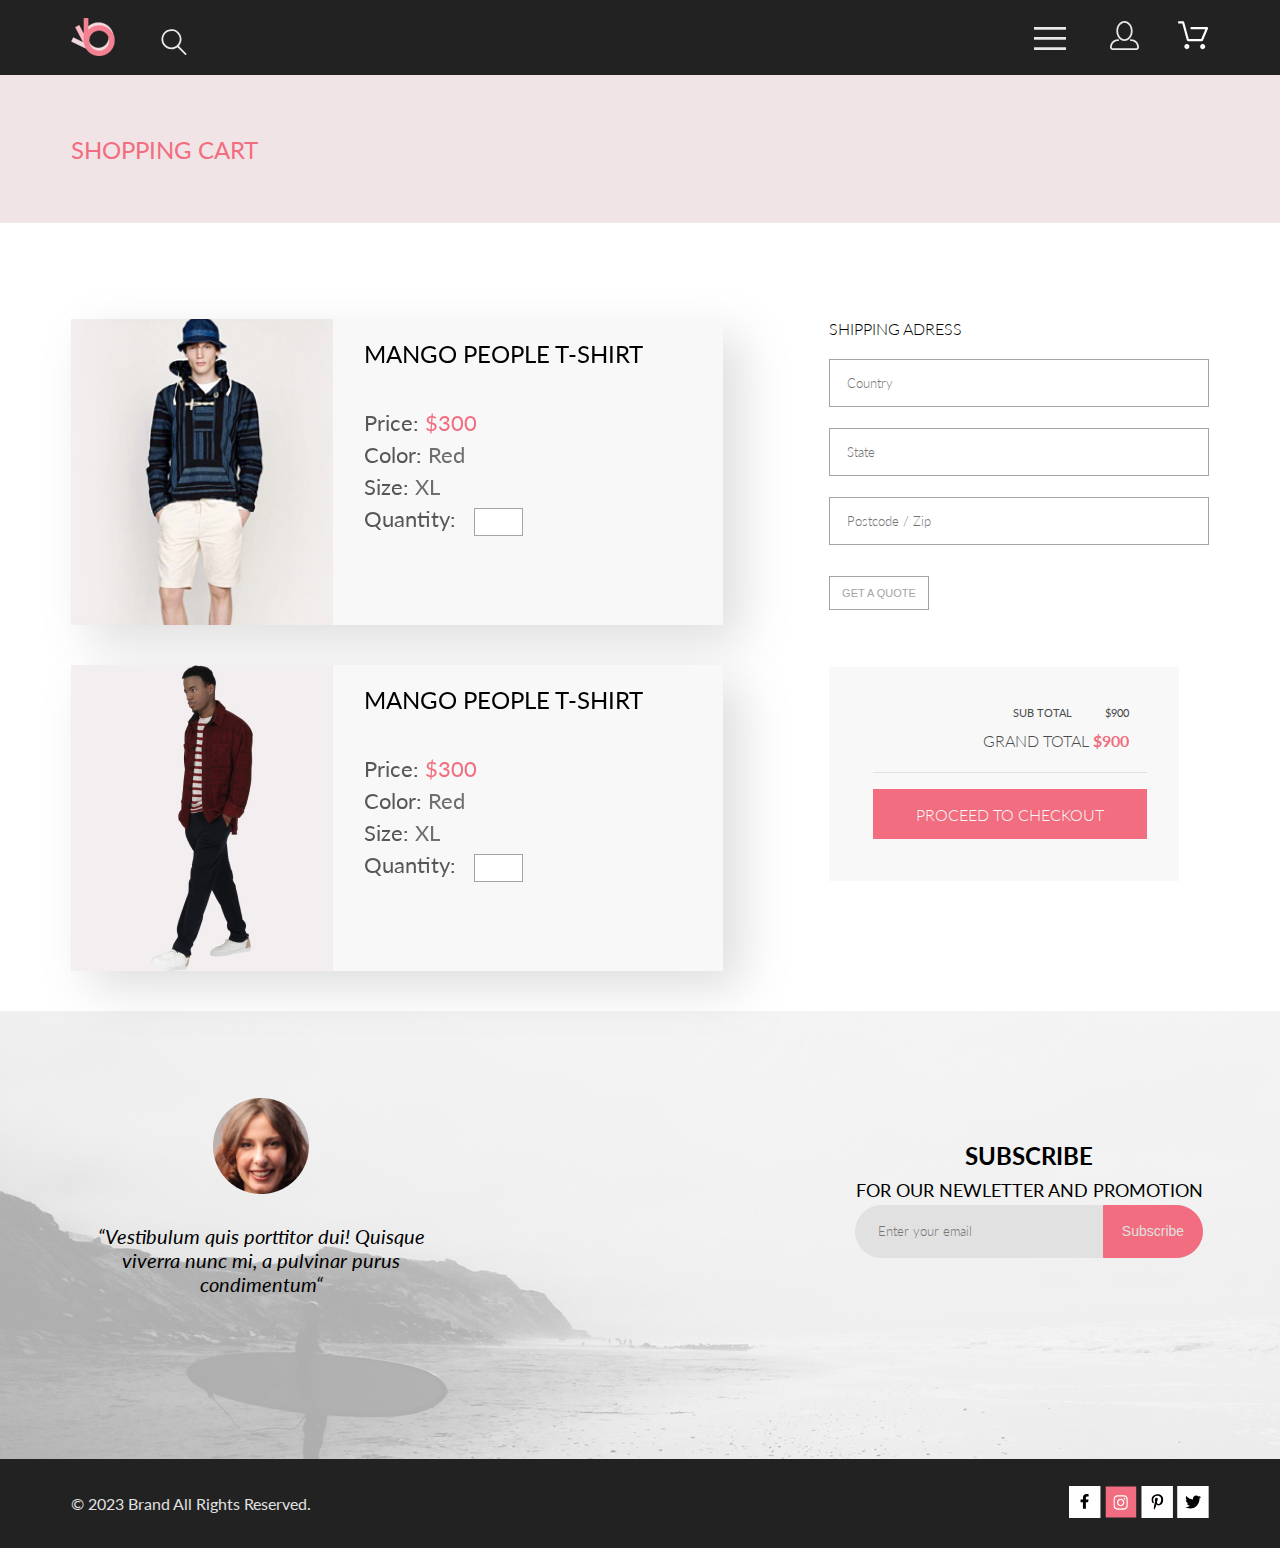
==== cart.html @ 50696110 "did cart" ====
<!DOCTYPE html>
<html lang="en">
<head>
    <meta charset="UTF-8">
    <meta http-equiv="X-UA-Compatible" content="IE=edge">
    <meta name="viewport" content="width=device-width, initial-scale=1.0">
    <link rel="stylesheet" href="./css/style.css">
    <link rel="stylesheet" href="./css/reset.css">
    <link rel="preconnect" href="https://fonts.googleapis.com">
    <link rel="preconnect" href="https://fonts.gstatic.com" crossorigin>
    <link href="https://fonts.googleapis.com/css2?family=Lato:wght@300;400;700;900&display=swap" rel="stylesheet">
    <title>Document</title>
</head>
<body>
    <header class="header">
        <div class="container">
            <div class="header__wrapper">
                <div class="header__controls">
                   <a href="./index.html"><img class="header__logo" src="./img/logo.svg" alt="logo" width="44" height="38"></a>
                    <img src="./img/loupe.svg" alt="loupe" width="27" height="27">
                </div>
                <div class="header__controls">
                    <button class="header__button">
                        <img src="./img/menu.svg" alt="menu" width="32" height="23">
                    </button>
                    <a href="./reg.html"><img class="header__person-link" src="./img/person.svg" alt="person" width="29" height="29"></a>
                    <a href="#"><img src="./img/cart2.svg" alt="cart" width="32" height="29"></a>
                </div>
            </div>
        </div>  
    </header>
   <main>
        <section class="banner">
            <div class="container">
                <h1 class="banner__title">shopping cart</h1>
            </div>
        </section>
        <section class="purchase container">
            <div class="purchase__list-wrapper">
                <ul class="purchase__list">
                    <li class="purchase__item"><img src="./img/purchase2.jpg" alt="man" width="262" height="306">
                        <div class="purchase__text-wrapper">
                            <h2 class="purchase__title">mango  people  t-shirt</h2>
                            <p class="purchase__subtitle">Price: <span class="purchase__price"> $300</span></p>
                            <p class="purchase__subtitle">Color: <span class="purchase__par">Red</span></p>
                            <p class="purchase__subtitle">Size: <span class="purchase__par">XL</span></p>
                            <p class="purchase__subtitle">Quantity: <input type="text" class="purchase__number" id="purchase__amount"></p>
                        </div>
                    </li>
                    <li class="purchase__item"><img src="./img/purchase1.jpg" alt="man" width="262" height="306">
                        <div class="purchase__text-wrapper">
                            <h2 class="purchase__title">mango  people  t-shirt</h2>
                            <p class="purchase__subtitle">Price: <span class="purchase__price"> $300</span></p>
                            <p class="purchase__subtitle">Color: <span class="purchase__par">Red</span></p>
                            <p class="purchase__subtitle">Size: <span class="purchase__par">XL</span></p>
                            <p class="purchase__subtitle">Quantity: <input type="text" class="purchase__number" id="purchase__amount"></p>
                        </div>
                    </li>
                </ul>
            </div>
            <div class="user-info__collumn">
                <form action="" method="post">
                    <fieldset class="user-info__fieldset">
                        <legend class="user-info__legend">SHIPPING ADRESS</legend>
                        <input class="user-info__name" type="text" id="firstName" placeholder="Country">
                        <input class="user-info__name" type="text" id="lastName" placeholder="State">
                        <input class="user-info__name" type="text" id="lastName" placeholder="Postcode / Zip">
                        <button class="purchase__button">get a quote</button>
                    </fieldset>
                </form>
                <div class="purchase__total">
                    <div class="purchase__total-wrapper">
                        <p class="purchase__total-sub">sub total <span class="purchase__total-price">$900</span></p>
                        <p class="purchase__total-grand">grand total <span class="purchase__total-dollar">$900</span></p>
                    </div>
                    <button type="button" class="purchase__total-button">proceed to checkout</button>
                </div>
            </div>
            
        </section>
   </main>
   <footer class="footer">
    <section class="footer__subscription">
        <div class="container">
            <div class="footer__wrapper">
                <div class="footer__quote">
                    <img src="./img/face.png" alt="face" width="96" height="96">
                    <p class="footer__par">“Vestibulum quis porttitor dui! Quisque viverra nunc mi,
                        a pulvinar purus condimentum“
                    </p>
                </div>
                <div class="footer__quote">
                    <h2 class="footer__subscribe">subscribe</h2>
                    <p class="footer__for-our" >for our newletter and promotion</p>
                    <form action="" method="post" class="footer__form">
                        <input class="footer__email" type="text" id="email" placeholder="Enter your email" required>
                        <button class="footer__button" type="submit">
                            Subscribe
                        </button>
                    </form>
                </div>
            </div>
        </div>
    </section>
    <section class="footer__social">
        <div class="container">
            <div class="footer__wrapper">
                <div class="footer__controls">
                    &copy; 2023  Brand  All Rights Reserved.
                </div>
                <div class="footer__controls">
                    <img class="footer__social-item" src="./img/facebook.svg" alt="facebook" width="32" height="32">
                    <img class="footer__social-item" src="./img/inst.svg" alt="inst" width="32" height="32">
                    <img class="footer__social-item" src="./img/pinterest.svg" alt="pinterest" width="32" height="32">
                    <img class="footer__social-item" src="./img/twitter.svg" alt="twitter" width="32" height="32">
                </div>
            </div>
        </div>
    </section>
</footer>
</body>
</html>
---- css/style.css ----
/* http://meyerweb.com/eric/tools/css/reset/ 
   v2.0 | 20110126
   License: none (public domain)
*/
html, body, div, span, applet, object, iframe,
h1, h2, h3, h4, h5, h6, p, blockquote, pre,
a, abbr, acronym, address, big, cite, code,
del, dfn, em, img, ins, kbd, q, s, samp,
small, strike, strong, sub, sup, tt, var,
b, u, i, center,
dl, dt, dd, ol, ul, li,
fieldset, form, label, legend,
table, caption, tbody, tfoot, thead, tr, th, td,
article, aside, canvas, details, embed,
figure, figcaption, footer, header, hgroup,
menu, nav, output, ruby, section, summary,
time, mark, audio, video {
  margin: 0;
  padding: 0;
  border: 0;
  font-size: 100%;
  vertical-align: baseline;
}

/* HTML5 display-role reset for older browsers */
article, aside, details, figcaption, figure,
footer, header, hgroup, menu, nav, section {
  display: block;
}

body {
  line-height: 1;
}

ol, ul {
  list-style: none;
}

blockquote, q {
  quotes: none;
}

blockquote:before, blockquote:after,
q:before, q:after {
  content: "";
  content: none;
}

table {
  border-collapse: collapse;
  border-spacing: 0;
}

body {
  font-family: Lato;
  font-size: 16px;
  font-style: normal;
  font-weight: 400;
  line-height: 19px;
}

.container {
  width: 1138px;
  margin: 0 auto;
}

.visually-hidden {
  position: fixed;
  transform: scale(0);
}

::-webkit-input-placeholder {
  font-family: Lato;
  font-size: 13px;
  font-weight: 300;
  line-height: 16px;
}

.header {
  background-color: #222222;
  position: relative;
}
.header__wrapper {
  display: flex;
  align-items: center;
  justify-content: space-between;
  min-height: 75px;
}
.header__button {
  background-color: transparent;
  border: none;
  cursor: pointer;
}
.header__person-link {
  margin: 0 34px 0 34px;
}
.header__logo {
  margin: 0 41px 0 0;
}
.header__navigation {
  display: none;
  position: absolute;
  top: 100%;
  right: 0;
  background-color: white;
  height: 765px;
  z-index: 1;
}
.header__navigation-title {
  font-family: Lato;
  font-size: 14px;
  font-weight: 700;
  line-height: 17px;
  text-transform: uppercase;
  padding-left: 34px;
  margin-top: 37px;
}
.header__navigation-subtitile {
  font-family: Lato;
  font-size: 14px;
  font-weight: 400;
  line-height: 17px;
  text-transform: uppercase;
  color: #F16D7F;
  padding-left: 34px;
  margin: 24px 0 12px 0;
}
.header__item {
  text-decoration: none;
  font-family: Lato;
  font-size: 14px;
  font-weight: 400;
  line-height: 17px;
  text-transform: uppercase;
  color: var(--grey);
  margin: 11px 50px 11px 27px;
}
.header__item:hover {
  cursor: pointer;
  opacity: 0.5;
}
.header__list {
  margin-top: 0;
  list-style: 0;
}
.header .display-block {
  display: block;
}

.brand {
  display: flex;
  margin: 0 0 63px;
  position: relative;
}
.brand .wrp {
  position: absolute;
  width: 100%;
  height: 765px;
  background-color: rgba(58, 56, 56, 0.8588235294);
  opacity: 0.86;
  top: 100%;
  transform: translate(0, -100%);
  display: none;
}
.brand .display-block {
  display: block;
}
.brand__title-wrapper {
  display: flex;
  align-items: center;
  padding: 0 0 0 91px;
  background-color: #F1E4E6;
  width: 50%;
  position: relative;
}
.brand__title-wrapper:before {
  content: "";
  position: absolute;
  left: 64px;
  top: 340px;
  height: 92px;
  width: 12px;
  background-color: #F16D7F;
}
.brand__title {
  font-size: 24px;
  line-height: 58px;
  font-weight: 900;
  font-style: normal;
  text-transform: uppercase;
  align-items: center;
}
.brand__subtitle {
  display: block;
  font-size: 32px;
  line-height: 38px;
  font-weight: 700;
  font-style: normal;
}
.brand__subtitle-fashion {
  color: #F16D7F;
}

.offers__list {
  display: flex;
  flex-wrap: wrap;
  justify-content: space-between;
}
.offers__item {
  width: 360px;
  min-height: 260px;
  background-color: #211616;
  margin: 0 0 30px;
  display: flex;
  align-items: center;
  justify-content: center;
  flex-direction: column;
}
.offers__item--woman {
  background-image: url(../img/offers-woman.jpg);
}
.offers__item--man {
  background-image: url(../img/offers-man.jpg);
}
.offers__item--kid {
  background-image: url(../img/offers-kid.jpg);
}
.offers__item--accessories {
  background-image: url(../img/offers-acc.jpg);
  width: 100%;
  min-height: 180px;
}
.offers__title {
  font-size: 16px;
  line-height: 19px;
  font-weight: 400;
  font-style: normal;
  text-transform: uppercase;
  color: #E1E1E1;
}
.offers__subtitle {
  font-size: 24px;
  line-height: 29px;
  font-weight: 700;
  font-style: normal;
  text-transform: uppercase;
  color: #F16D7F;
}

.featured__offers-title {
  display: flex;
  align-items: center;
  justify-content: center;
  flex-direction: column;
  margin: 97px 0 50px;
}
.featured__topic {
  font-size: 30px;
  line-height: 36px;
  font-weight: 400;
  font-style: normal;
}
.featured__paragraph {
  font-size: 14px;
  line-height: 17px;
  font-weight: 400;
  font-style: normal;
  color: #9F9F9F;
}
.featured__list {
  display: flex;
  flex-wrap: wrap;
  justify-content: space-between;
}
.featured__item {
  background-color: #F8F8F8;
  width: 360px;
  min-height: 581px;
  margin: 0 0 30px;
}
.featured__item-img--1 {
  background-image: url(../img/offers-1.jpg);
}
.featured__item-img--2 {
  background-image: url(../img/offers-2.jpg);
}
.featured__item-img--3 {
  background-image: url(../img/offers-3.jpg);
}
.featured__item-img--4 {
  background-image: url(../img/offers-4.jpg);
}
.featured__item-img--5 {
  background-image: url(../img/offers-5.jpg);
}
.featured__item-img--6 {
  background-image: url(../img/offers-6.jpg);
}
.featured__wrapper-item {
  position: relative;
}
.featured .featured__item-img {
  width: 100%;
  min-height: 420px;
  position: relative;
}
.featured .featured__item-img:before {
  content: "";
  background-color: rgba(58, 56, 56, 0.8588235294);
  width: 100%;
  height: 420px;
  position: absolute;
  opacity: 0.86;
  top: 0;
  left: 0;
  display: none;
}
.featured__button {
  position: relative;
  width: 138px;
  height: 43px;
  background-color: transparent;
  color: #E1E1E1;
  cursor: pointer;
  padding-left: 50px;
  border: 1px solid;
  display: none;
}
.featured__button:before {
  content: "";
  background-image: url(../img/cart2.svg);
  background-color: transparent;
  width: 27px;
  height: 24px;
  position: absolute;
  top: 9px;
  left: 14px;
}
.featured__button-wrapper {
  position: absolute;
  top: 50%;
  left: 50%;
  transform: translate(-50%, -50%);
}
.featured__item:hover .featured__item-img:before {
  display: block;
}
.featured__item:hover .featured__button {
  display: block;
}
.featured__text-wrapper {
  margin: 25px;
}
.featured__title {
  font-size: 13px;
  line-height: 16px;
  font-weight: 400;
  font-style: normal;
  text-transform: uppercase;
  padding-bottom: 12px;
}
.featured__subtitle {
  font-size: 14px;
  line-height: 17px;
  font-weight: 300;
  font-style: normal;
  color: #5D5D5D;
  width: 314px;
  padding-bottom: 18px;
}
.featured__price {
  font-size: 16px;
  line-height: 19px;
  font-weight: 400;
  font-style: normal;
  color: #F16D7F;
}
.featured__wrapper {
  display: flex;
  justify-content: center;
  margin-top: 49px;
}
.featured__link {
  background-color: transparent;
  border: none;
  font-size: 16px;
  line-height: 19px;
  font-weight: 400;
  font-style: normal;
  color: #F16D7F;
  padding: 14px 35px;
  border: 1px solid;
  text-decoration: none;
  position: relative;
  z-index: 2;
}
.featured__link:before {
  content: "";
  position: absolute;
  top: 0;
  left: 0;
  width: 0;
  height: 100%;
  background-color: #F16D7F;
  transition: all 1s ease;
  z-index: -1;
}
.featured__link:hover:before {
  width: 100%;
}
.featured__link:hover {
  color: #F1E4E6;
}

.advantages {
  background-color: #222222;
  min-height: 341px;
  margin-top: 95px;
  display: flex;
  align-items: center;
}
.advantages__list {
  display: flex;
  justify-content: space-between;
}
.advantages__item {
  display: flex;
  flex-wrap: wrap;
  justify-content: center;
}
.advantages__wrapper {
  display: flex;
  flex-wrap: wrap;
  justify-content: center;
}
.advantages__title {
  font-size: 20px;
  line-height: 24px;
  font-weight: 400;
  font-style: normal;
  color: #E1E1E1;
  padding: 28px 0 16px 0;
}
.advantages .advantages__subtitle {
  font-size: 14px;
  line-height: 17px;
  font-weight: 300;
  font-style: normal;
  color: #E1E1E1;
  display: flex;
  text-align: center;
  width: 300px;
}

.footer__subscription {
  background-image: url(../img/photo\ subscribe.jpg);
  min-height: 448px;
  display: flex;
}
.footer__wrapper {
  display: flex;
  align-items: center;
  justify-content: space-between;
}
.footer__quote {
  width: 360px;
  display: flex;
  flex-direction: column;
  text-align: center;
  align-items: center;
  margin: 87px 0 0 10px;
}
.footer__par {
  font-size: 20px;
  line-height: 24px;
  font-weight: 400;
  font-style: italic;
  display: flex;
  flex-wrap: wrap;
  text-align: center;
  margin-top: 30px;
}
.footer__subscribe {
  font-size: 24px;
  line-height: 38px;
  font-weight: 700;
  font-style: normal;
  text-transform: uppercase;
}
.footer__for-our {
  font-size: 18px;
  line-height: 30px;
  font-weight: 400;
  font-style: normal;
  text-transform: uppercase;
}
.footer__form {
  display: flex;
  position: relative;
}
.footer__email {
  width: 322px;
  height: 49px;
  border: 1px solid;
  border-color: #E1E1E1;
  border-radius: 50px;
  color: #000;
  background-color: #E1E1E1;
  padding-left: 22px;
}
.footer__button {
  position: absolute;
  right: 0;
  border: 1px solid;
  border-color: #F16D7F;
  border-top-right-radius: 50px;
  border-bottom-right-radius: 50px;
  background-color: #F16D7F;
  color: #E1E1E1;
  font-size: 14px;
  line-height: 17px;
  font-weight: 400;
  font-style: normal;
  height: 100%;
  width: 100px;
  cursor: pointer;
}
.footer__social {
  background-color: #222222;
  min-height: 89px;
  display: flex;
  align-items: center;
  justify-content: space-between;
}
.footer__controls {
  font-size: 16px;
  line-height: 19px;
  font-weight: 400;
  font-style: normal;
  color: #E1E1E1;
}
.footer__social-item {
  position: relative;
  cursor: pointer;
}
.footer__social-item:before {
  content: "";
  position: absolute;
  top: 0;
  left: 0;
  width: 100%;
  height: 100%;
  color: #F16D7F;
  display: none;
}
.footer__social-item:hover:before {
  display: block;
}

.banner {
  background-color: #F1E4E6;
  height: 148px;
  display: flex;
  align-items: center;
}
.banner__title {
  font-size: 24px;
  line-height: 29px;
  font-weight: 400;
  font-style: normal;
  color: #F16D7F;
  text-transform: uppercase;
}

.user-info {
  margin-top: 64px;
  display: flex;
  justify-content: space-between;
}
.user-info__legend {
  font-size: 16px;
  line-height: 19px;
  font-weight: 300;
  font-style: normal;
}
.user-info__name {
  display: block;
  width: 359px;
  height: 44px;
  margin: 21px 0 21px 0;
  border: #A4A4A4 1px solid;
  padding-left: 17px;
  font-size: 13px;
  line-height: 16px;
  font-weight: 300;
  font-style: normal;
}
.user-info__sex-label {
  font-size: 11px;
  line-height: 13px;
  font-weight: 300;
  font-style: normal;
}
.user-info__fieldset {
  margin-bottom: 31px;
}
.user-info__notice {
  width: 350px;
  font-size: 13px;
  line-height: 16px;
  font-weight: 300;
  font-style: normal;
  color: #A4A4A4;
}
.user-info__button {
  width: 167px;
  height: 50px;
  background-color: #F16D7F;
  display: flex;
  align-items: center;
  margin: 39px 0 96px 0;
  border: none;
  cursor: pointer;
}
.user-info__join {
  font-size: 14px;
  line-height: 17px;
  font-weight: 400;
  font-style: normal;
  color: #F1E4E6;
  text-transform: uppercase;
  margin-left: 29px;
}
.user-info__title {
  font-size: 24px;
  line-height: 29px;
  font-weight: 300;
  font-style: normal;
  text-transform: uppercase;
}
.user-info__subtitle {
  font-size: 24px;
  line-height: 29px;
  font-weight: 300;
  font-style: normal;
  width: 652px;
  margin-top: 21px;
}
.user-info__item {
  font-size: 24px;
  line-height: 29px;
  font-weight: 300;
  font-style: normal;
  margin: 16px 0 0 43px;
  position: relative;
}
.user-info__item:before {
  content: "";
  width: 20px;
  height: 16px;
  background-image: url(../img/Vector.png);
  position: absolute;
  left: -40px;
  top: 5px;
}

.purchase {
  display: flex;
  justify-content: space-between;
  margin-top: 96px;
  flex-wrap: wrap;
}
.purchase__item {
  margin-bottom: 40px;
  width: 652px;
  height: 306px;
  display: flex;
  background-color: #F8F8F8;
  filter: drop-shadow(19px 17px 24px rgba(0, 0, 0, 0.13));
}
.purchase__text-wrapper {
  margin: 20px 0 62px 31px;
}
.purchase__title {
  font-size: 24px;
  line-height: 29px;
  font-weight: 400;
  font-style: normal;
  text-transform: uppercase;
  padding-bottom: 42px;
}
.purchase__subtitle {
  font-size: 22px;
  line-height: 26px;
  font-weight: 400;
  font-style: normal;
  color: #575757;
  padding-bottom: 6px;
}
.purchase__par {
  font-size: 22px;
  line-height: 26px;
  font-weight: 400;
  font-style: normal;
  color: #6F6E6E;
}
.purchase__price {
  color: #F16D7F;
}
.purchase__number {
  width: 43px;
  height: 24px;
  border: 1px solid #A4A4A4;
  outline: none;
  margin-left: 12px;
  text-align: center;
  font-size: 18px;
  line-height: 21px;
  font-weight: 400;
  font-style: normal;
  color: #6F6E6E;
}
.purchase__button {
  width: 100px;
  height: 34px;
  border: 1px solid #A4A4A4;
  background-color: transparent;
  text-transform: uppercase;
  font-size: 11px;
  line-height: 13px;
  font-weight: 300;
  font-style: normal;
  color: #A4A4A4;
  cursor: pointer;
  margin-top: 10px;
}
.purchase__total {
  width: 350px;
  height: 214px;
  background-color: #F8F8F8;
  margin-top: 57px;
}
.purchase__total-wrapper {
  padding: 39px 0 0 154px;
}
.purchase__total-sub {
  font-size: 11px;
  line-height: 13px;
  font-weight: 400;
  font-style: normal;
  color: #4A4A4A;
  text-transform: uppercase;
  padding-left: 30px;
}
.purchase__total-price {
  padding-left: 30px;
}
.purchase__total-grand {
  font-size: 16px;
  line-height: 19px;
  font-weight: 300;
  font-style: normal;
  color: #4A4A4A;
  text-transform: uppercase;
  padding: 12px 0 39px 0;
}
.purchase__total-dollar {
  font-size: 16px;
  line-height: 19px;
  font-weight: 700;
  font-style: normal;
  color: #F16D7F;
}
.purchase__total-button {
  width: 274px;
  height: 50px;
  background-color: #F16D7F;
  font-family: Lato;
  font-size: 16px;
  line-height: 19px;
  font-weight: 300;
  font-style: normal;
  color: #F8F8F8;
  text-transform: uppercase;
  border: none;
  cursor: pointer;
  text-align: center;
  margin: 0 43px 42px 44px;
  position: relative;
}
.purchase__total-button:before {
  content: "";
  position: absolute;
  width: 100%;
  height: 1px;
  background-color: #E1E1E1;
  top: -17px;
  left: 0;
}/*# sourceMappingURL=style.css.map */
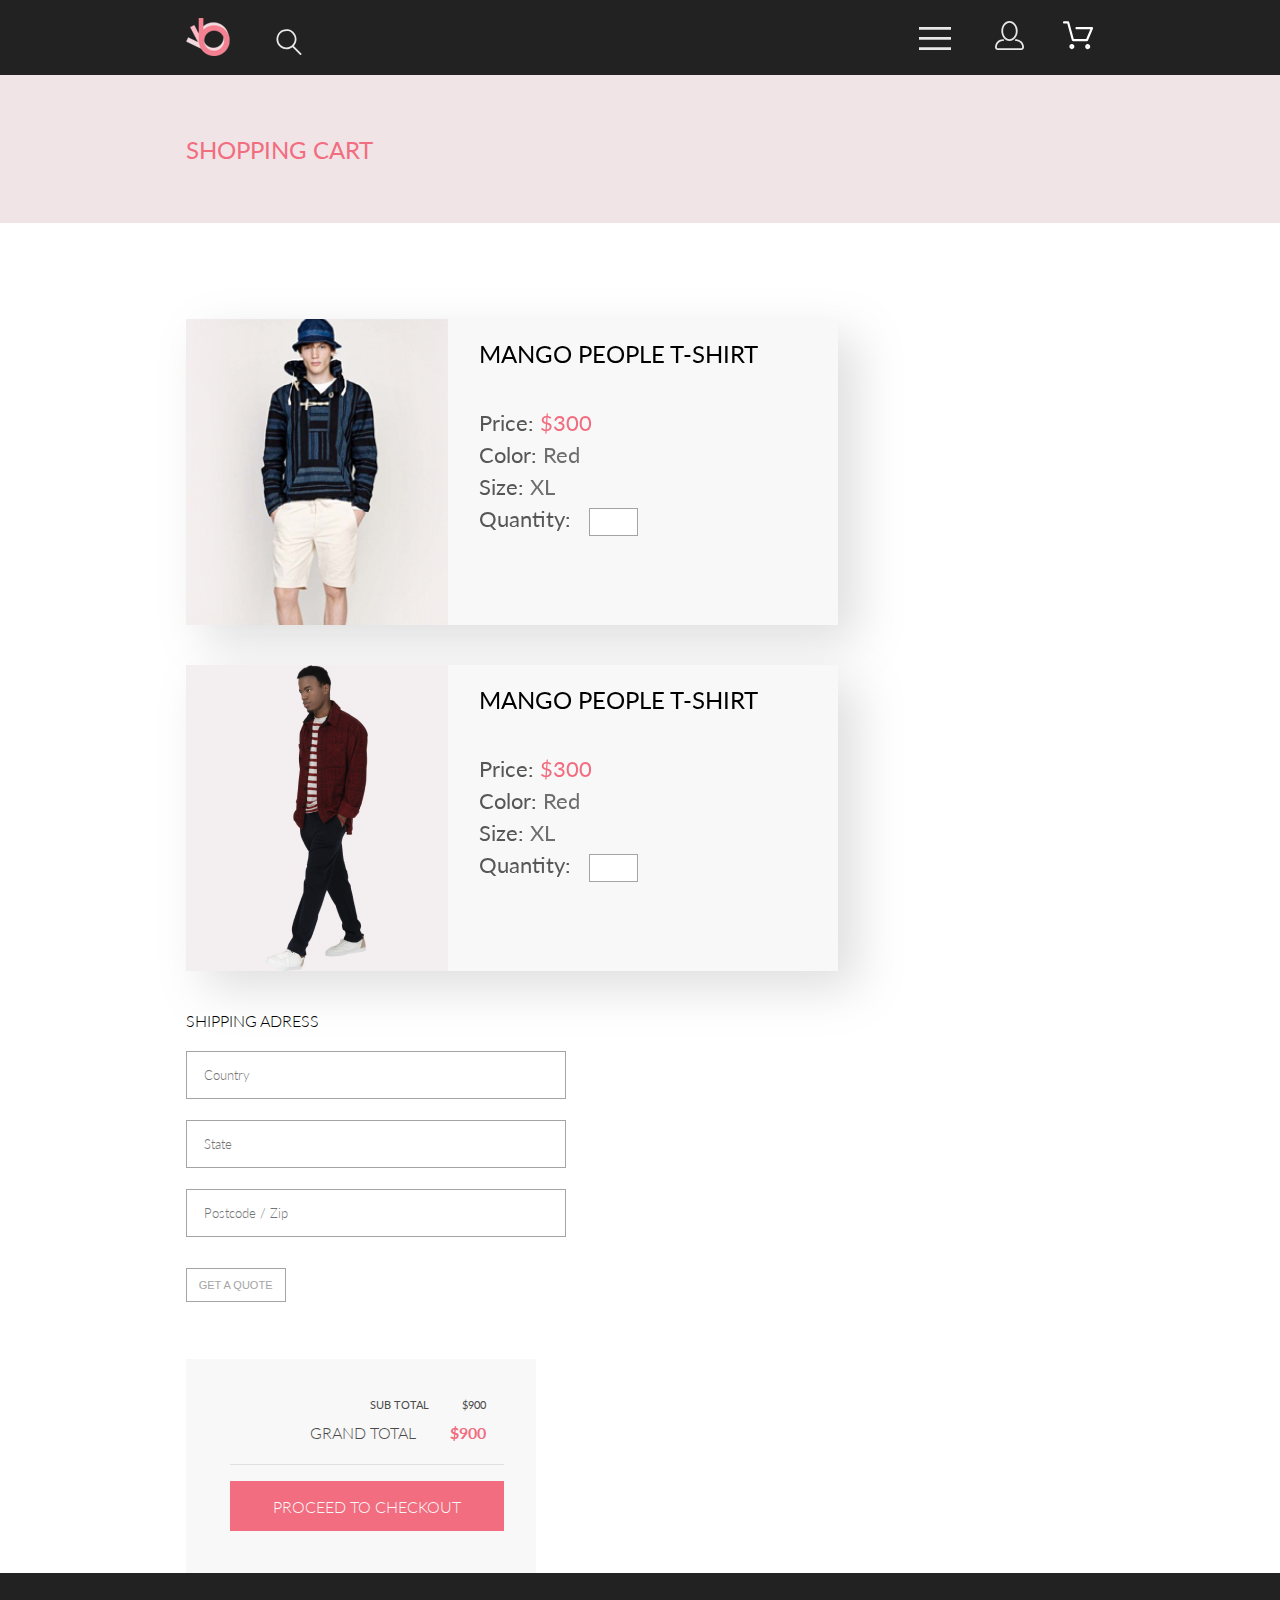
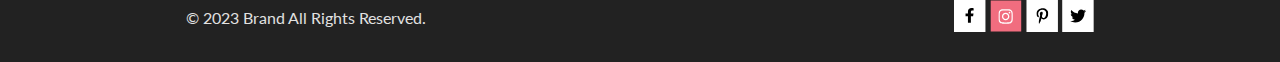
==== commit 9de26052: "meme" ====
--- a/cart.html
+++ b/cart.html
@@ -80,28 +80,7 @@
         </section>
    </main>
    <footer class="footer">
-    <section class="footer__subscription">
-        <div class="container">
-            <div class="footer__wrapper">
-                <div class="footer__quote">
-                    <img src="./img/face.png" alt="face" width="96" height="96">
-                    <p class="footer__par">“Vestibulum quis porttitor dui! Quisque viverra nunc mi,
-                        a pulvinar purus condimentum“
-                    </p>
-                </div>
-                <div class="footer__quote">
-                    <h2 class="footer__subscribe">subscribe</h2>
-                    <p class="footer__for-our" >for our newletter and promotion</p>
-                    <form action="" method="post" class="footer__form">
-                        <input class="footer__email" type="text" id="email" placeholder="Enter your email" required>
-                        <button class="footer__button" type="submit">
-                            Subscribe
-                        </button>
-                    </form>
-                </div>
-            </div>
-        </div>
-    </section>
+   
     <section class="footer__social">
         <div class="container">
             <div class="footer__wrapper">
--- a/css/style.css
+++ b/css/style.css
@@ -60,7 +60,7 @@
 }
 
 .container {
-  width: 1138px;
+  width: 71%;
   margin: 0 auto;
 }
 
@@ -102,38 +102,65 @@
   position: absolute;
   top: 100%;
   right: 0;
-  background-color: white;
+  background-color: #F8F8F8;
   height: 765px;
   z-index: 1;
 }
+@media (max-width: 768px) {
+  .header__navigation {
+    height: 368px;
+    width: 190px;
+  }
+}
 .header__navigation-title {
-  font-family: Lato;
   font-size: 14px;
+  line-height: 17px;
   font-weight: 700;
-  line-height: 17px;
+  font-style: normal;
   text-transform: uppercase;
   padding-left: 34px;
   margin-top: 37px;
 }
+@media (max-width: 768px) {
+  .header__navigation-title {
+    padding-left: 10px;
+    margin-top: 15px;
+  }
+}
 .header__navigation-subtitile {
-  font-family: Lato;
   font-size: 14px;
-  font-weight: 400;
   line-height: 17px;
+  font-weight: 400;
+  font-style: normal;
   text-transform: uppercase;
   color: #F16D7F;
   padding-left: 34px;
   margin: 24px 0 12px 0;
 }
+@media (max-width: 768px) {
+  .header__navigation-subtitile {
+    padding-left: 14px;
+    margin: 10px 0 6px 0;
+  }
+}
 .header__item {
   text-decoration: none;
-  font-family: Lato;
   font-size: 14px;
-  font-weight: 400;
   line-height: 17px;
-  text-transform: uppercase;
-  color: var(--grey);
-  margin: 11px 50px 11px 27px;
+  font-weight: 400;
+  font-style: normal;
+  text-transform: uppercase;
+  color: #9F9F9F;
+  margin: 11px 50px 15px 27px;
+}
+@media (max-width: 768px) {
+  .header__item {
+    margin: 0 25px 0px 10px;
+    font-size: 12px;
+    line-height: 15px;
+    font-weight: 400;
+    font-style: normal;
+  }
 }
 .header__item:hover {
   cursor: pointer;
@@ -147,15 +174,25 @@
   display: block;
 }
 
+@media (max-width: 768px) {
+  .container {
+    width: 96%;
+  }
+}
 .brand {
   display: flex;
   margin: 0 0 63px;
   position: relative;
 }
+@media (max-width: 768px) {
+  .brand {
+    margin-bottom: 19px;
+  }
+}
 .brand .wrp {
   position: absolute;
   width: 100%;
-  height: 765px;
+  height: 100%;
   background-color: rgba(58, 56, 56, 0.8588235294);
   opacity: 0.86;
   top: 100%;
@@ -165,30 +202,42 @@
 .brand .display-block {
   display: block;
 }
+.brand__img {
+  width: 50%;
+  height: auto;
+}
 .brand__title-wrapper {
   display: flex;
   align-items: center;
   padding: 0 0 0 91px;
   background-color: #F1E4E6;
   width: 50%;
-  position: relative;
-}
-.brand__title-wrapper:before {
+}
+.brand__title {
+  font-size: 48px;
+  line-height: 58px;
+  font-weight: 900;
+  font-style: normal;
+  text-transform: uppercase;
+  align-items: center;
+  position: relative;
+}
+.brand__title:before {
   content: "";
   position: absolute;
-  left: 64px;
-  top: 340px;
+  left: -30px;
+  top: 0;
   height: 92px;
   width: 12px;
   background-color: #F16D7F;
 }
-.brand__title {
-  font-size: 24px;
-  line-height: 58px;
-  font-weight: 900;
-  font-style: normal;
-  text-transform: uppercase;
-  align-items: center;
+@media (max-width: 768px) {
+  .brand__title {
+    font-size: 44px;
+    line-height: 53px;
+    font-weight: 900;
+    font-style: normal;
+  }
 }
 .brand__subtitle {
   display: block;
@@ -197,6 +246,14 @@
   font-weight: 700;
   font-style: normal;
 }
+@media (max-width: 768px) {
+  .brand__subtitle {
+    font-size: 24px;
+    line-height: 29px;
+    font-weight: 700;
+    font-style: normal;
+  }
+}
 .brand__subtitle-fashion {
   color: #F16D7F;
 }
@@ -207,14 +264,22 @@
   justify-content: space-between;
 }
 .offers__item {
-  width: 360px;
+  width: 32%;
   min-height: 260px;
   background-color: #211616;
+  background-size: cover;
   margin: 0 0 30px;
   display: flex;
   align-items: center;
   justify-content: center;
   flex-direction: column;
+}
+@media (max-width: 768px) {
+  .offers__item {
+    width: 31%;
+    min-height: 167px;
+    margin: 0 0 19px;
+  }
 }
 .offers__item--woman {
   background-image: url(../img/offers-woman.jpg);
@@ -230,6 +295,11 @@
   width: 100%;
   min-height: 180px;
 }
+@media (max-width: 768px) {
+  .offers__item--accessories {
+    min-height: 116px;
+  }
+}
 .offers__title {
   font-size: 16px;
   line-height: 19px;
@@ -274,27 +344,40 @@
 }
 .featured__item {
   background-color: #F8F8F8;
-  width: 360px;
-  min-height: 581px;
+  width: 31%;
+  min-height: auto;
   margin: 0 0 30px;
+}
+@media (max-width: 768px) {
+  .featured__item {
+    margin: 0 0 18px 0;
+    width: 49%;
+    min-height: auto;
+  }
 }
 .featured__item-img--1 {
   background-image: url(../img/offers-1.jpg);
+  background-size: cover;
 }
 .featured__item-img--2 {
   background-image: url(../img/offers-2.jpg);
+  background-size: cover;
 }
 .featured__item-img--3 {
   background-image: url(../img/offers-3.jpg);
+  background-size: cover;
 }
 .featured__item-img--4 {
   background-image: url(../img/offers-4.jpg);
+  background-size: cover;
 }
 .featured__item-img--5 {
   background-image: url(../img/offers-5.jpg);
+  background-size: cover;
 }
 .featured__item-img--6 {
   background-image: url(../img/offers-6.jpg);
+  background-size: cover;
 }
 .featured__wrapper-item {
   position: relative;
@@ -380,6 +463,11 @@
   justify-content: center;
   margin-top: 49px;
 }
+@media (max-width: 768px) {
+  .featured__wrapper {
+    margin: 32px 0 65px 0;
+  }
+}
 .featured__link {
   background-color: transparent;
   border: none;
@@ -393,6 +481,7 @@
   text-decoration: none;
   position: relative;
   z-index: 2;
+  margin-bottom: 96px;
 }
 .featured__link:before {
   content: "";
@@ -415,23 +504,30 @@
 .advantages {
   background-color: #222222;
   min-height: 341px;
-  margin-top: 95px;
   display: flex;
   align-items: center;
 }
 .advantages__list {
   display: flex;
-  justify-content: space-between;
+  justify-content: center;
+  align-items: center;
+}
+@media (max-width: 768px) {
+  .advantages__list {
+    min-height: 768px;
+    flex-direction: column;
+  }
 }
 .advantages__item {
-  display: flex;
-  flex-wrap: wrap;
-  justify-content: center;
-}
-.advantages__wrapper {
-  display: flex;
-  flex-wrap: wrap;
-  justify-content: center;
+  text-align: center;
+  width: 27%;
+  padding-right: 30px;
+}
+@media (max-width: 768px) {
+  .advantages__item {
+    margin-bottom: 48px;
+    width: 300px;
+  }
 }
 .advantages__title {
   font-size: 20px;
@@ -441,15 +537,12 @@
   color: #E1E1E1;
   padding: 28px 0 16px 0;
 }
-.advantages .advantages__subtitle {
+.advantages__subtitle {
   font-size: 14px;
   line-height: 17px;
   font-weight: 300;
   font-style: normal;
   color: #E1E1E1;
-  display: flex;
-  text-align: center;
-  width: 300px;
 }
 
 .footer__subscription {
@@ -457,10 +550,28 @@
   min-height: 448px;
   display: flex;
 }
+@media (max-width: 768px) {
+  .footer__subscription {
+    min-height: 768px;
+    background-size: cover;
+  }
+}
 .footer__wrapper {
   display: flex;
   align-items: center;
   justify-content: space-between;
+}
+@media (max-width: 768px) {
+  .footer__wrapper {
+    flex-direction: column;
+    margin: 60px 0 140px 0;
+    align-items: center;
+  }
+}
+.footer__wrapper-social {
+  display: flex;
+  justify-content: space-between;
+  align-items: center;
 }
 .footer__quote {
   width: 360px;
@@ -468,7 +579,11 @@
   flex-direction: column;
   text-align: center;
   align-items: center;
-  margin: 87px 0 0 10px;
+}
+@media (max-width: 768px) {
+  .footer__quote {
+    padding-bottom: 48px;
+  }
 }
 .footer__par {
   font-size: 20px;
@@ -493,6 +608,7 @@
   font-weight: 400;
   font-style: normal;
   text-transform: uppercase;
+  padding-bottom: 32px;
 }
 .footer__form {
   display: flex;
@@ -741,7 +857,7 @@
   margin-top: 57px;
 }
 .purchase__total-wrapper {
-  padding: 39px 0 0 154px;
+  padding: 39px 0 0 124px;
 }
 .purchase__total-sub {
   font-size: 11px;
@@ -750,7 +866,7 @@
   font-style: normal;
   color: #4A4A4A;
   text-transform: uppercase;
-  padding-left: 30px;
+  padding-left: 60px;
 }
 .purchase__total-price {
   padding-left: 30px;
@@ -770,6 +886,7 @@
   font-weight: 700;
   font-style: normal;
   color: #F16D7F;
+  padding-left: 30px;
 }
 .purchase__total-button {
   width: 274px;
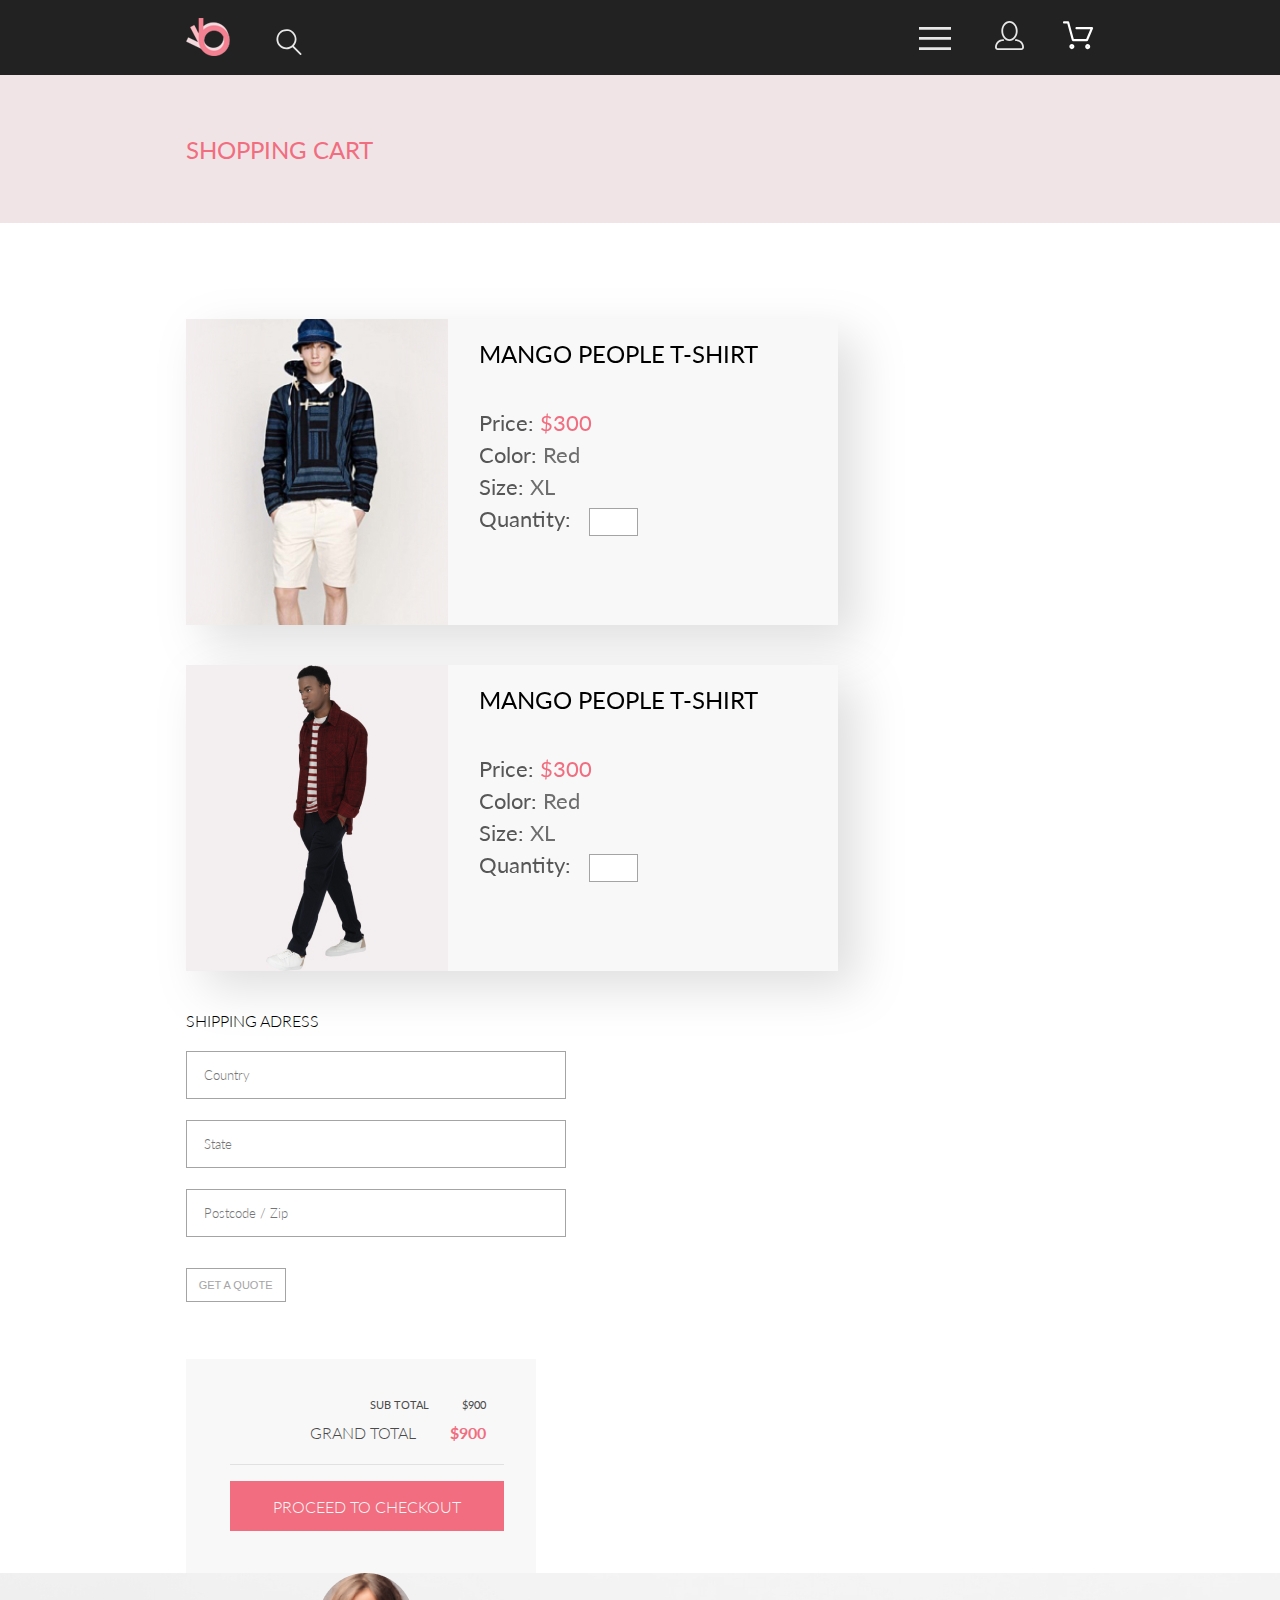
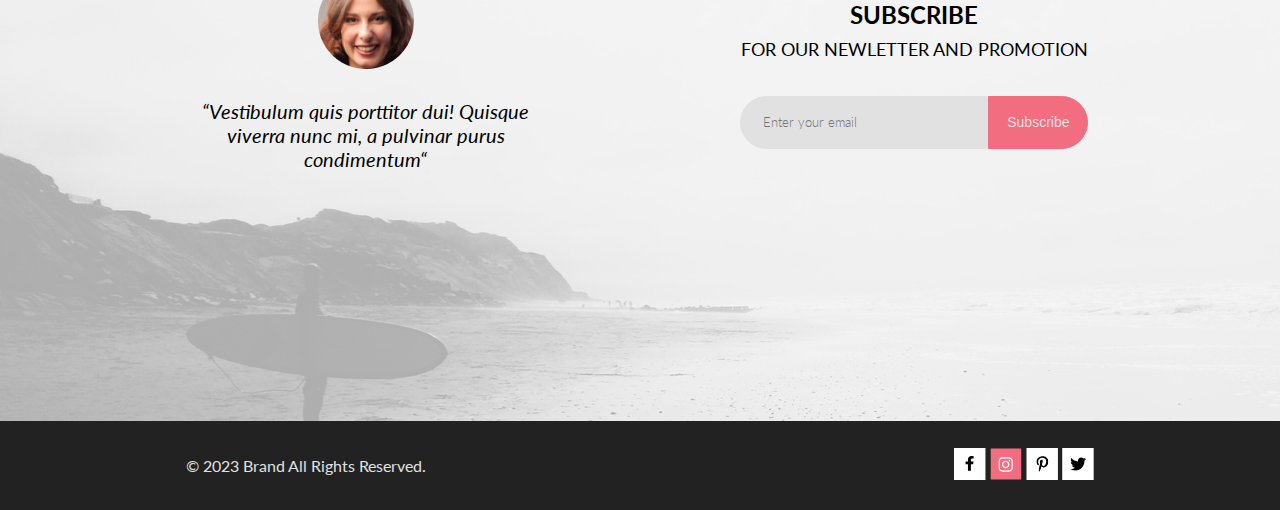
==== commit a31e6ab0: "meme2" ====
--- a/cart.html
+++ b/cart.html
@@ -80,7 +80,28 @@
         </section>
    </main>
    <footer class="footer">
-   
+    <section class="footer__subscription">
+        <div class="container">
+            <div class="footer__wrapper">
+                <div class="footer__quote">
+                    <img src="./img/face.png" alt="face" width="96" height="96">
+                    <p class="footer__par">“Vestibulum quis porttitor dui! Quisque viverra nunc mi,
+                        a pulvinar purus condimentum“
+                    </p>
+                </div>
+                <div class="footer__quote">
+                    <h2 class="footer__subscribe">subscribe</h2>
+                    <p class="footer__for-our" >for our newletter and promotion</p>
+                    <form action="" method="post" class="footer__form">
+                        <input class="footer__email" type="text" id="email" placeholder="Enter your email" required>
+                        <button class="footer__button" type="submit">
+                            Subscribe
+                        </button>
+                    </form>
+                </div>
+            </div>
+        </div>
+    </section>
     <section class="footer__social">
         <div class="container">
             <div class="footer__wrapper">
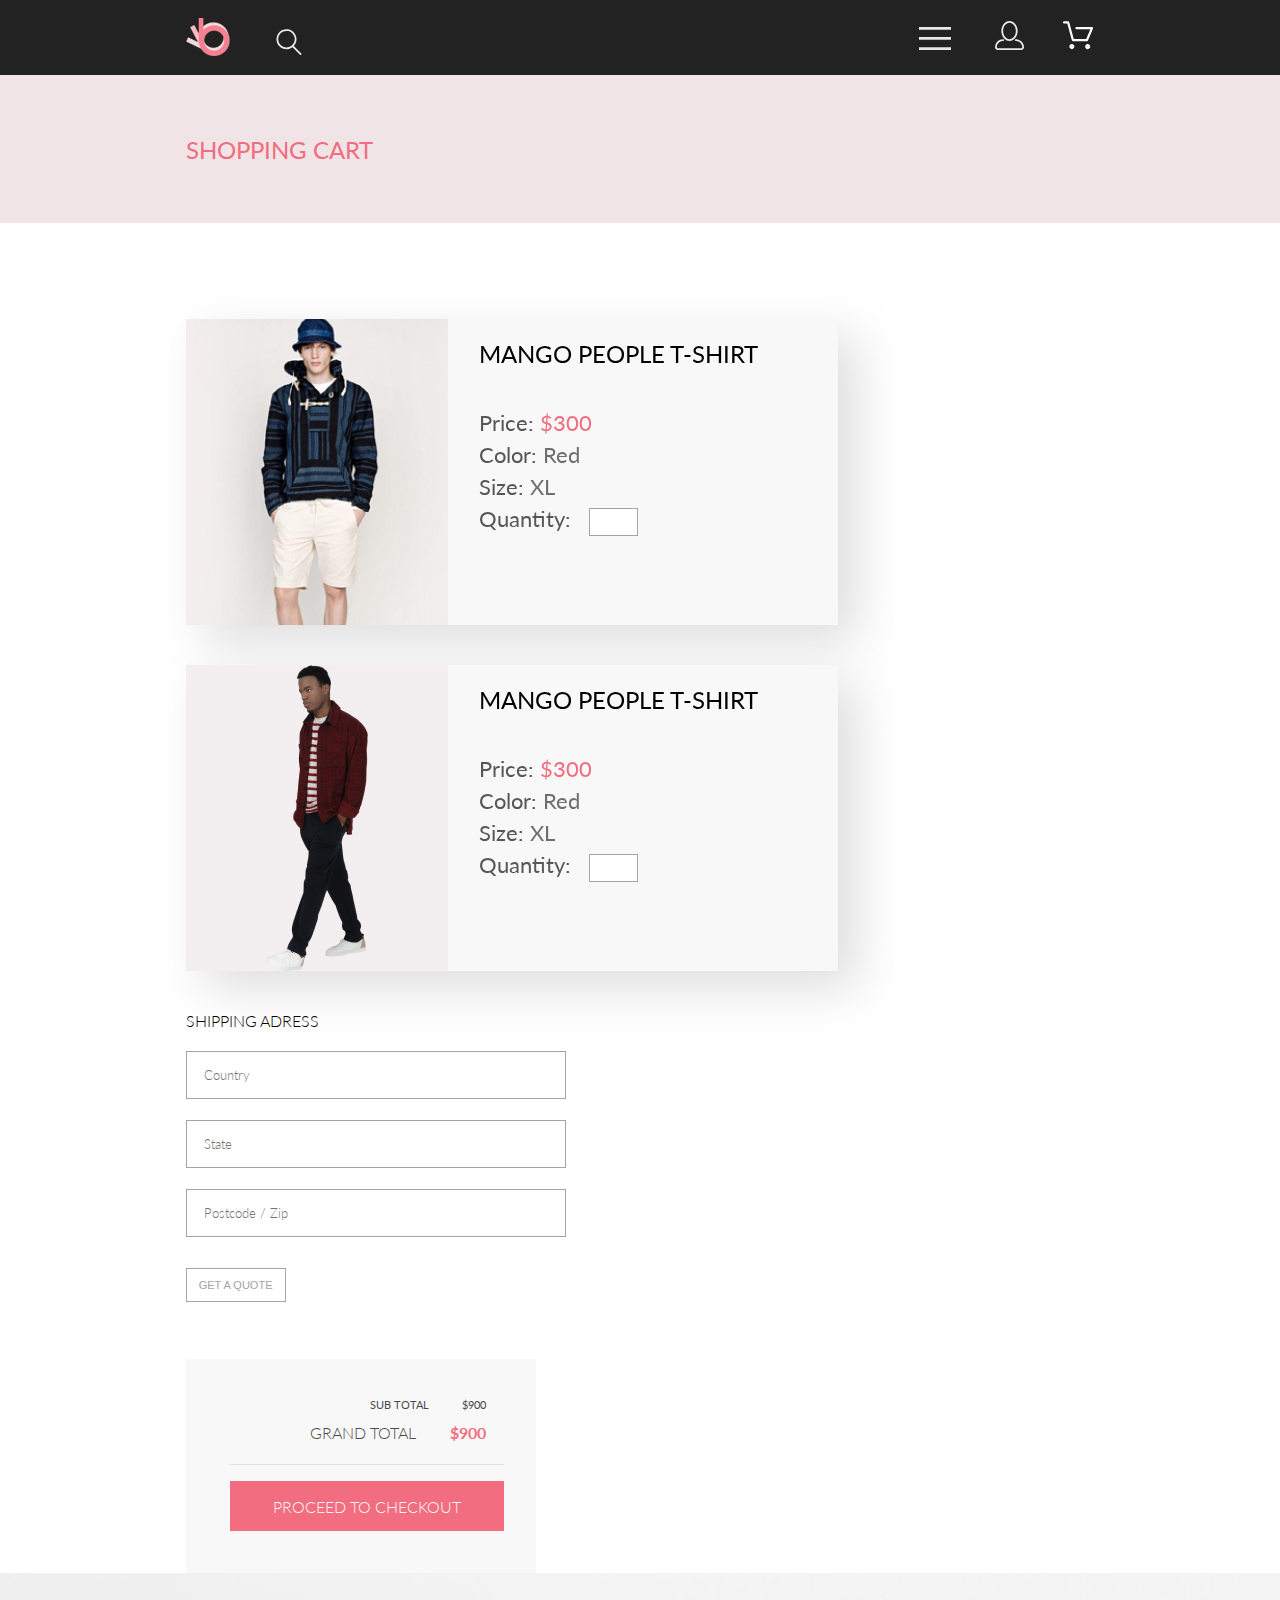
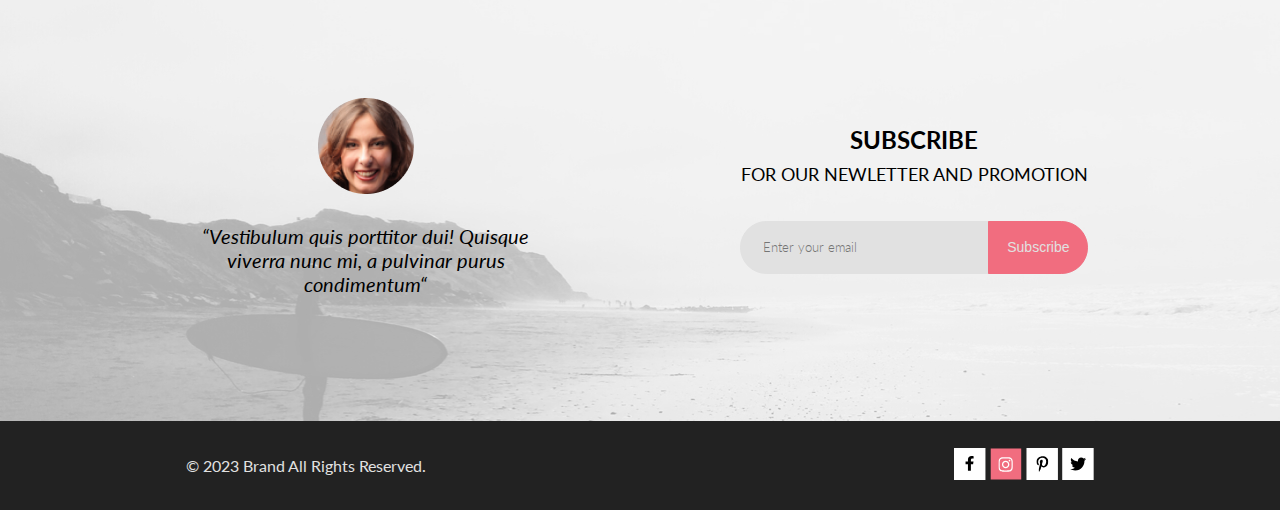
==== commit f021d020: "add tablet" ====
--- a/cart.html
+++ b/cart.html
@@ -16,24 +16,58 @@
         <div class="container">
             <div class="header__wrapper">
                 <div class="header__controls">
-                   <a href="./index.html"><img class="header__logo" src="./img/logo.svg" alt="logo" width="44" height="38"></a>
+                    <a href="./index.html"><img class="header__logo" src="./img/logo.svg" alt="logo" width="44" height="38"></a>
                     <img src="./img/loupe.svg" alt="loupe" width="27" height="27">
                 </div>
                 <div class="header__controls">
-                    <button class="header__button">
+                    <button class="header__button" id="burger">
                         <img src="./img/menu.svg" alt="menu" width="32" height="23">
                     </button>
                     <a href="./reg.html"><img class="header__person-link" src="./img/person.svg" alt="person" width="29" height="29"></a>
-                    <a href="#"><img src="./img/cart2.svg" alt="cart" width="32" height="29"></a>
+                    <a href="./cart.html"><img src="./img/cart2.svg" alt="cart" width="32" height="29"></a>
                 </div>
             </div>
         </div>  
+        <nav class="header__navigation" id="menu">
+            <h2 class="header__navigation-title">menu</h2>
+            <ul class="header__list">
+                <li class="header__link">
+                    <h3 class="header__navigation-subtitile">man</h3>
+                    <ul>
+                        <li class="header__item"><a class="header__item" href="#">Accessories</a></li>
+                        <li class="header__item"><a class="header__item" href="#">Bags</a></li>
+                        <li class="header__item"><a class="header__item" href="#">Denim</a></li>
+                        <li class="header__item"><a class="header__item" href="#">T-Shirts</a></li>
+                    </ul>
+                </li>
+                <li>
+                    <h3 class="header__navigation-subtitile">woman</h3>
+                    <ul>
+                        <li class="header__item"><a class="header__item" href="#">Accessories</a></li>
+                        <li class="header__item"><a class="header__item" href="#">Jackets & Coats</a></li>
+                        <li class="header__item"><a class="header__item" href="#">Polos</a></li>
+                        <li class="header__item"><a class="header__item" href="#">T-Shirts</a></li>
+                        <li class="header__item"><a class="header__item" href="#">Shirts</a></li>
+                    </ul>
+                </li>
+                <li>
+                    <h3 class="header__navigation-subtitile">kids</h3>
+                        <li class="header__item"><a class="header__item" href="#">Accessories</a></li>
+                        <li class="header__item"><a class="header__item" href="#">Jackets & Coats</a></li>
+                        <li class="header__item"><a class="header__item" href="#">Polos</a></li>
+                        <li class="header__item"><a class="header__item" href="#">T-Shirts</a></li>
+                        <li class="header__item"><a class="header__item" href="#">Shirts</a></li>
+                        <li class="header__item"><a class="header__item" href="#">Bags</a></li>
+                </li>
+            </ul>
+        </nav>
     </header>
    <main>
         <section class="banner">
             <div class="container">
                 <h1 class="banner__title">shopping cart</h1>
             </div>
+            <div class="wrp" id="wrp"></div>
         </section>
         <section class="purchase container">
             <div class="purchase__list-wrapper">
@@ -80,43 +114,42 @@
         </section>
    </main>
    <footer class="footer">
-    <section class="footer__subscription">
-        <div class="container">
-            <div class="footer__wrapper">
-                <div class="footer__quote">
-                    <img src="./img/face.png" alt="face" width="96" height="96">
-                    <p class="footer__par">“Vestibulum quis porttitor dui! Quisque viverra nunc mi,
-                        a pulvinar purus condimentum“
-                    </p>
+        <section class="footer__subscription">
+                <div class="footer__wrapper container">
+                    <div class="footer__quote">
+                        <img src="./img/face.png" alt="face" width="96" height="96">
+                        <p class="footer__par">“Vestibulum quis porttitor dui! Quisque viverra nunc mi,
+                            a pulvinar purus condimentum“
+                        </p>
+                    </div>
+                    <div class="footer__quote">
+                        <h2 class="footer__subscribe">subscribe</h2>
+                        <p class="footer__for-our" >for our newletter and promotion</p>
+                        <form action="" method="post" class="footer__form">
+                            <input class="footer__email" type="text" id="email" placeholder="Enter your email" required>
+                            <button class="footer__button" type="submit">
+                                Subscribe
+                            </button>
+                        </form>
+                    </div>
                 </div>
-                <div class="footer__quote">
-                    <h2 class="footer__subscribe">subscribe</h2>
-                    <p class="footer__for-our" >for our newletter and promotion</p>
-                    <form action="" method="post" class="footer__form">
-                        <input class="footer__email" type="text" id="email" placeholder="Enter your email" required>
-                        <button class="footer__button" type="submit">
-                            Subscribe
-                        </button>
-                    </form>
+        </section>
+        <section class="footer__social">
+            <div class="container">
+                <div class="footer__wrapper-social">
+                    <div class="footer__controls">
+                        &copy; 2023  Brand  All Rights Reserved.
+                    </div>
+                    <div class="footer__controls">
+                        <img class="footer__social-item" src="./img/facebook.svg" alt="facebook" width="32" height="32">
+                        <img class="footer__social-item" src="./img/inst.svg" alt="inst" width="32" height="32">
+                        <img class="footer__social-item" src="./img/pinterest.svg" alt="pinterest" width="32" height="32">
+                        <img class="footer__social-item" src="./img/twitter.svg" alt="twitter" width="32" height="32">
+                    </div>
                 </div>
             </div>
-        </div>
-    </section>
-    <section class="footer__social">
-        <div class="container">
-            <div class="footer__wrapper">
-                <div class="footer__controls">
-                    &copy; 2023  Brand  All Rights Reserved.
-                </div>
-                <div class="footer__controls">
-                    <img class="footer__social-item" src="./img/facebook.svg" alt="facebook" width="32" height="32">
-                    <img class="footer__social-item" src="./img/inst.svg" alt="inst" width="32" height="32">
-                    <img class="footer__social-item" src="./img/pinterest.svg" alt="pinterest" width="32" height="32">
-                    <img class="footer__social-item" src="./img/twitter.svg" alt="twitter" width="32" height="32">
-                </div>
-            </div>
-        </div>
-    </section>
-</footer>
+        </section>
+    </footer>
+    <script src="./js/scripts.js"></script>
 </body>
 </html>--- a/css/style.css
+++ b/css/style.css
@@ -678,6 +678,7 @@
   height: 148px;
   display: flex;
   align-items: center;
+  position: relative;
 }
 .banner__title {
   font-size: 24px;
@@ -687,11 +688,30 @@
   color: #F16D7F;
   text-transform: uppercase;
 }
+.banner .wrp {
+  position: absolute;
+  width: 100%;
+  height: 100%;
+  background-color: rgba(58, 56, 56, 0.8588235294);
+  opacity: 0.86;
+  top: 100%;
+  transform: translate(0, -100%);
+  display: none;
+}
+.banner .display-block {
+  display: block;
+}
 
 .user-info {
   margin-top: 64px;
   display: flex;
   justify-content: space-between;
+}
+@media (max-width: 768px) {
+  .user-info__collumn {
+    display: flex;
+    justify-content: space-between;
+  }
 }
 .user-info__legend {
   font-size: 16px;
@@ -747,6 +767,14 @@
   text-transform: uppercase;
   margin-left: 29px;
 }
+.user-info__list {
+  margin-left: 128px;
+}
+@media (max-width: 768px) {
+  .user-info__list {
+    margin-left: 23px;
+  }
+}
 .user-info__title {
   font-size: 24px;
   line-height: 29px;
@@ -754,13 +782,28 @@
   font-style: normal;
   text-transform: uppercase;
 }
+@media (max-width: 768px) {
+  .user-info__title {
+    font-size: 16px;
+    line-height: 19px;
+    font-weight: 300;
+    font-style: normal;
+  }
+}
 .user-info__subtitle {
   font-size: 24px;
   line-height: 29px;
   font-weight: 300;
   font-style: normal;
-  width: 652px;
   margin-top: 21px;
+}
+@media (max-width: 768px) {
+  .user-info__subtitle {
+    font-size: 16px;
+    line-height: 19px;
+    font-weight: 300;
+    font-style: normal;
+  }
 }
 .user-info__item {
   font-size: 24px;
@@ -769,6 +812,14 @@
   font-style: normal;
   margin: 16px 0 0 43px;
   position: relative;
+}
+@media (max-width: 768px) {
+  .user-info__item {
+    font-size: 16px;
+    line-height: 19px;
+    font-weight: 300;
+    font-style: normal;
+  }
 }
 .user-info__item:before {
   content: "";
@@ -779,12 +830,23 @@
   left: -40px;
   top: 5px;
 }
+@media (max-width: 768px) {
+  .user-info__item:before {
+    left: -30px;
+    top: 3px;
+  }
+}
 
 .purchase {
   display: flex;
   justify-content: space-between;
   margin-top: 96px;
   flex-wrap: wrap;
+}
+@media (max-width: 768px) {
+  .purchase {
+    display: block;
+  }
 }
 .purchase__item {
   margin-bottom: 40px;
@@ -794,8 +856,19 @@
   background-color: #F8F8F8;
   filter: drop-shadow(19px 17px 24px rgba(0, 0, 0, 0.13));
 }
+@media (max-width: 768px) {
+  .purchase__item {
+    width: 100%;
+    margin-bottom: 40px;
+  }
+}
 .purchase__text-wrapper {
   margin: 20px 0 62px 31px;
+}
+@media (max-width: 768px) {
+  .purchase__text-wrapper {
+    width: 262px;
+  }
 }
 .purchase__title {
   font-size: 24px;
@@ -856,6 +929,11 @@
   background-color: #F8F8F8;
   margin-top: 57px;
 }
+@media (max-width: 768px) {
+  .purchase__total {
+    margin-top: 40px;
+  }
+}
 .purchase__total-wrapper {
   padding: 39px 0 0 124px;
 }
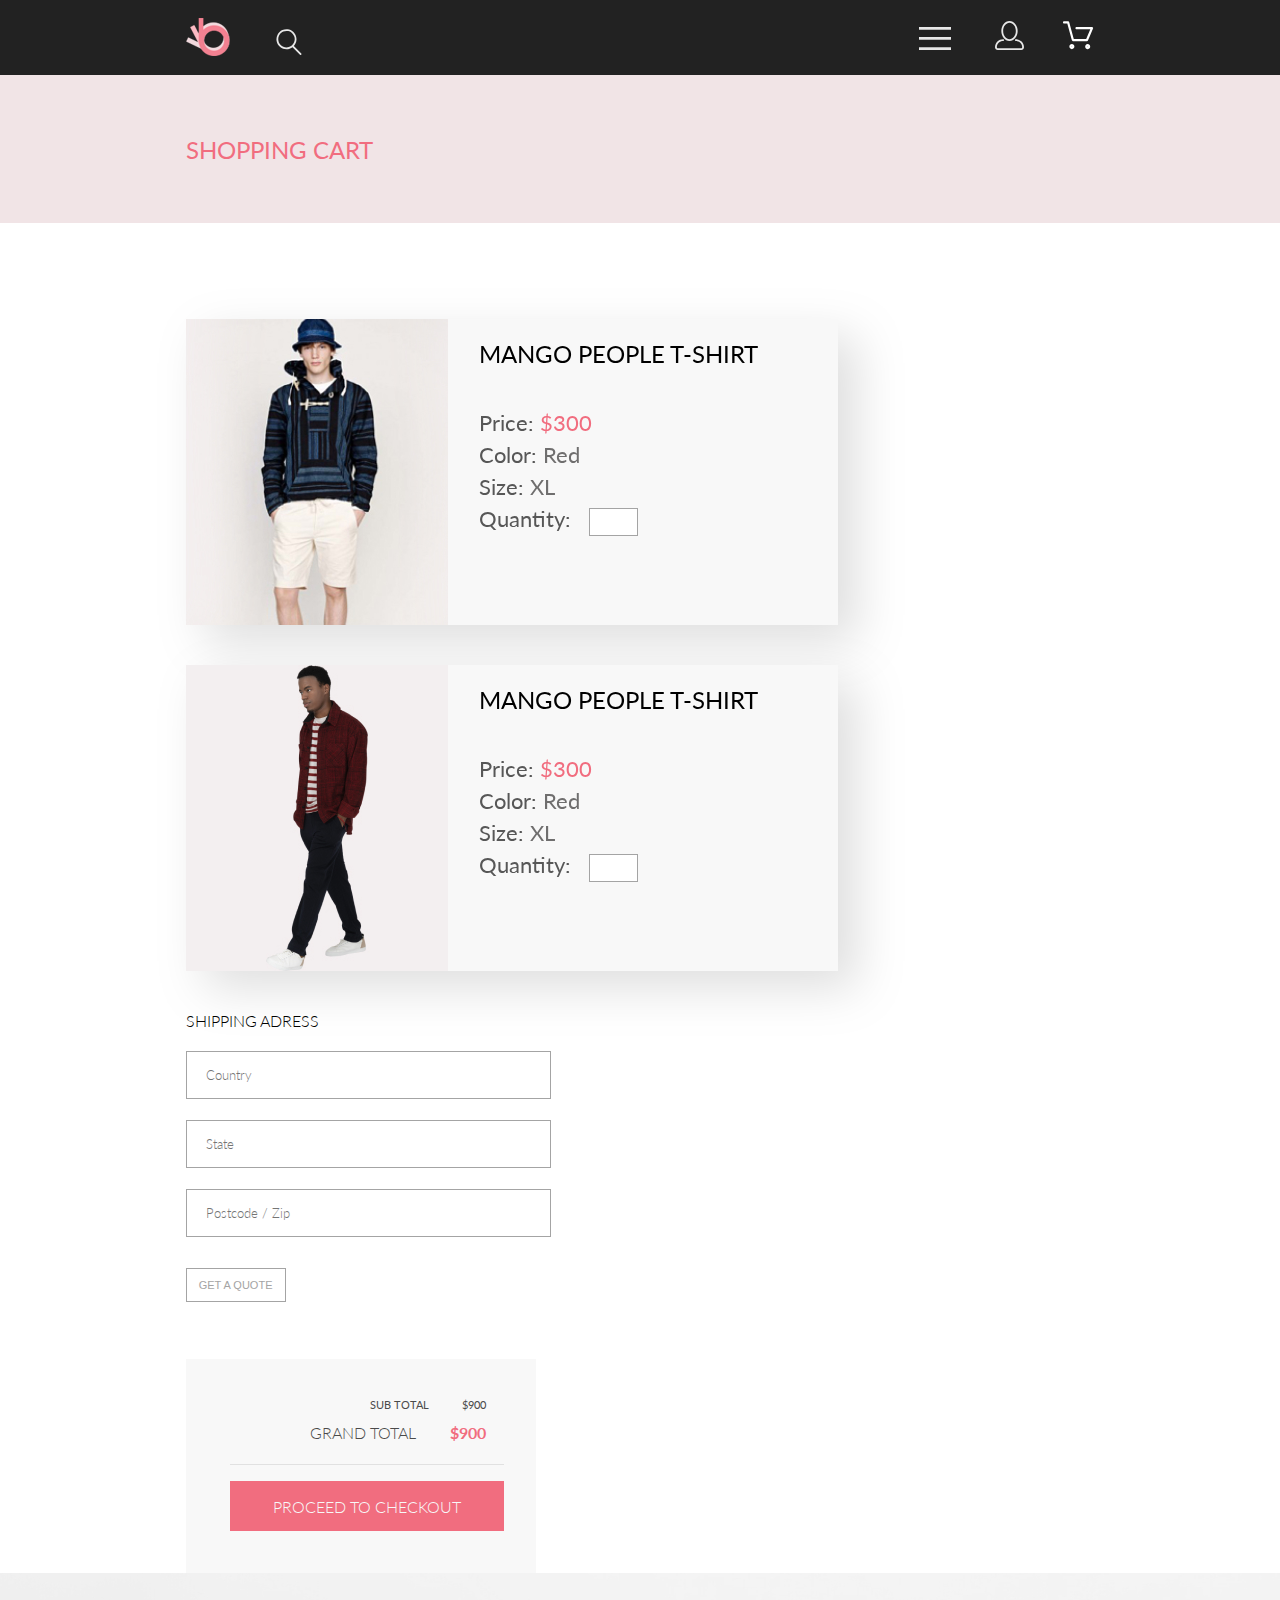
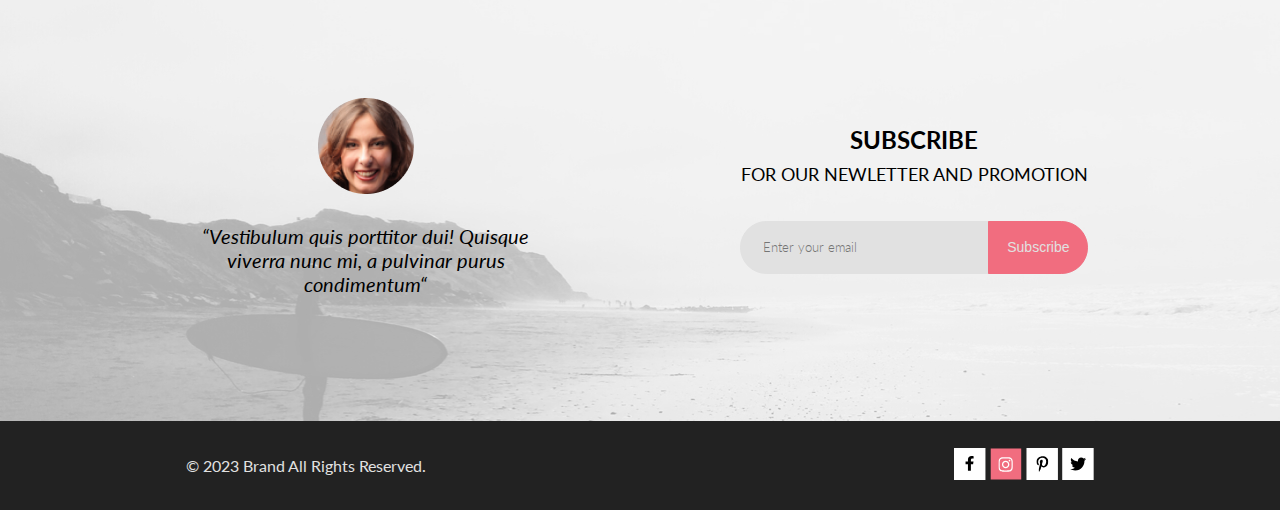
==== commit 7a1ec207: "add mobile" ====
--- a/cart.html
+++ b/cart.html
@@ -24,7 +24,7 @@
                         <img src="./img/menu.svg" alt="menu" width="32" height="23">
                     </button>
                     <a href="./reg.html"><img class="header__person-link" src="./img/person.svg" alt="person" width="29" height="29"></a>
-                    <a href="./cart.html"><img src="./img/cart2.svg" alt="cart" width="32" height="29"></a>
+                    <a class="header__cart-link" href="./cart.html"><img src="./img/cart2.svg" alt="cart" width="32" height="29"></a>
                 </div>
             </div>
         </div>  
@@ -72,7 +72,7 @@
         <section class="purchase container">
             <div class="purchase__list-wrapper">
                 <ul class="purchase__list">
-                    <li class="purchase__item"><img src="./img/purchase2.jpg" alt="man" width="262" height="306">
+                    <li class="purchase__item"><img class="purchase__img" src="./img/purchase2.jpg" alt="man" width="262" height="306">
                         <div class="purchase__text-wrapper">
                             <h2 class="purchase__title">mango  people  t-shirt</h2>
                             <p class="purchase__subtitle">Price: <span class="purchase__price"> $300</span></p>
@@ -81,7 +81,7 @@
                             <p class="purchase__subtitle">Quantity: <input type="text" class="purchase__number" id="purchase__amount"></p>
                         </div>
                     </li>
-                    <li class="purchase__item"><img src="./img/purchase1.jpg" alt="man" width="262" height="306">
+                    <li class="purchase__item"><img class="purchase__img" src="./img/purchase1.jpg" alt="man" width="262" height="306">
                         <div class="purchase__text-wrapper">
                             <h2 class="purchase__title">mango  people  t-shirt</h2>
                             <p class="purchase__subtitle">Price: <span class="purchase__price"> $300</span></p>
--- a/css/style.css
+++ b/css/style.css
@@ -94,6 +94,16 @@
 .header__person-link {
   margin: 0 34px 0 34px;
 }
+@media (max-width: 375px) {
+  .header__person-link {
+    display: none;
+  }
+}
+@media (max-width: 375px) {
+  .header__cart-link {
+    display: none;
+  }
+}
 .header__logo {
   margin: 0 41px 0 0;
 }
@@ -206,12 +216,23 @@
   width: 50%;
   height: auto;
 }
+@media (max-width: 375px) {
+  .brand__img {
+    display: none;
+  }
+}
 .brand__title-wrapper {
   display: flex;
   align-items: center;
   padding: 0 0 0 91px;
   background-color: #F1E4E6;
   width: 50%;
+}
+@media (max-width: 375px) {
+  .brand__title-wrapper {
+    width: 100%;
+    min-height: 363px;
+  }
 }
 .brand__title {
   font-size: 48px;
@@ -227,7 +248,7 @@
   position: absolute;
   left: -30px;
   top: 0;
-  height: 92px;
+  height: 100%;
   width: 12px;
   background-color: #F16D7F;
 }
@@ -239,6 +260,14 @@
     font-style: normal;
   }
 }
+@media (max-width: 375px) {
+  .brand__title {
+    font-size: 38px;
+    line-height: 45px;
+    font-weight: 900;
+    font-style: normal;
+  }
+}
 .brand__subtitle {
   display: block;
   font-size: 32px;
@@ -250,6 +279,14 @@
   .brand__subtitle {
     font-size: 24px;
     line-height: 29px;
+    font-weight: 700;
+    font-style: normal;
+  }
+}
+@media (max-width: 375px) {
+  .brand__subtitle {
+    font-size: 20px;
+    line-height: 24px;
     font-weight: 700;
     font-style: normal;
   }
@@ -281,6 +318,13 @@
     margin: 0 0 19px;
   }
 }
+@media (max-width: 375px) {
+  .offers__item {
+    width: 100%;
+    min-height: 247px;
+    margin-bottom: 32px;
+  }
+}
 .offers__item--woman {
   background-image: url(../img/offers-woman.jpg);
 }
@@ -323,6 +367,11 @@
   justify-content: center;
   flex-direction: column;
   margin: 97px 0 50px;
+}
+@media (max-width: 375px) {
+  .featured__offers-title {
+    margin: 32px 0 64px 0;
+  }
 }
 .featured__topic {
   font-size: 30px;
@@ -353,6 +402,12 @@
     margin: 0 0 18px 0;
     width: 49%;
     min-height: auto;
+  }
+}
+@media (max-width: 375px) {
+  .featured__item {
+    width: 100%;
+    margin-bottom: 16px;
   }
 }
 .featured__item-img--1 {
@@ -556,6 +611,11 @@
     background-size: cover;
   }
 }
+@media (max-width: 375px) {
+  .footer__subscription {
+    min-height: 550px;
+  }
+}
 .footer__wrapper {
   display: flex;
   align-items: center;
@@ -572,6 +632,12 @@
   display: flex;
   justify-content: space-between;
   align-items: center;
+}
+@media (max-width: 375px) {
+  .footer__wrapper-social {
+    flex-direction: column-reverse;
+    margin-bottom: 9px;
+  }
 }
 .footer__quote {
   width: 360px;
@@ -655,6 +721,11 @@
   font-style: normal;
   color: #E1E1E1;
 }
+@media (max-width: 375px) {
+  .footer__controls {
+    margin-top: 40px;
+  }
+}
 .footer__social-item {
   position: relative;
   cursor: pointer;
@@ -688,6 +759,11 @@
   color: #F16D7F;
   text-transform: uppercase;
 }
+@media (max-width: 375px) {
+  .banner {
+    text-align: center;
+  }
+}
 .banner .wrp {
   position: absolute;
   width: 100%;
@@ -707,10 +783,21 @@
   display: flex;
   justify-content: space-between;
 }
+@media (max-width: 375px) {
+  .user-info {
+    display: block;
+  }
+}
 @media (max-width: 768px) {
   .user-info__collumn {
     display: flex;
     justify-content: space-between;
+  }
+}
+@media (max-width: 375px) {
+  .user-info__collumn {
+    justify-content: center;
+    display: block;
   }
 }
 .user-info__legend {
@@ -725,7 +812,7 @@
   height: 44px;
   margin: 21px 0 21px 0;
   border: #A4A4A4 1px solid;
-  padding-left: 17px;
+  text-indent: 17px;
   font-size: 13px;
   line-height: 16px;
   font-weight: 300;
@@ -758,6 +845,11 @@
   border: none;
   cursor: pointer;
 }
+@media (max-width: 375px) {
+  .user-info__button {
+    margin: 39px 0 40px 0;
+  }
+}
 .user-info__join {
   font-size: 14px;
   line-height: 17px;
@@ -773,6 +865,11 @@
 @media (max-width: 768px) {
   .user-info__list {
     margin-left: 23px;
+  }
+}
+@media (max-width: 375px) {
+  .user-info__list {
+    margin: 0 0 100px 0px;
   }
 }
 .user-info__title {
@@ -862,12 +959,22 @@
     margin-bottom: 40px;
   }
 }
+@media (max-width: 375px) {
+  .purchase__item {
+    height: 188px;
+  }
+}
 .purchase__text-wrapper {
   margin: 20px 0 62px 31px;
 }
 @media (max-width: 768px) {
   .purchase__text-wrapper {
     width: 262px;
+  }
+}
+@media (max-width: 375px) {
+  .purchase__text-wrapper {
+    margin: 13px 0 17px 17px;
   }
 }
 .purchase__title {
@@ -878,6 +985,15 @@
   text-transform: uppercase;
   padding-bottom: 42px;
 }
+@media (max-width: 375px) {
+  .purchase__title {
+    font-size: 16px;
+    line-height: 19px;
+    font-weight: 400;
+    font-style: normal;
+    padding: 0 60px 26px 0;
+  }
+}
 .purchase__subtitle {
   font-size: 22px;
   line-height: 26px;
@@ -886,12 +1002,28 @@
   color: #575757;
   padding-bottom: 6px;
 }
+@media (max-width: 375px) {
+  .purchase__subtitle {
+    font-size: 14px;
+    line-height: 16px;
+    font-weight: 400;
+    font-style: normal;
+  }
+}
 .purchase__par {
   font-size: 22px;
   line-height: 26px;
   font-weight: 400;
   font-style: normal;
   color: #6F6E6E;
+}
+@media (max-width: 375px) {
+  .purchase__par {
+    font-size: 14px;
+    line-height: 16px;
+    font-weight: 400;
+    font-style: normal;
+  }
 }
 .purchase__price {
   color: #F16D7F;
@@ -934,6 +1066,12 @@
     margin-top: 40px;
   }
 }
+@media (max-width: 375px) {
+  .purchase__total {
+    width: 100%;
+    margin-bottom: 96px;
+  }
+}
 .purchase__total-wrapper {
   padding: 39px 0 0 124px;
 }
@@ -991,4 +1129,10 @@
   background-color: #E1E1E1;
   top: -17px;
   left: 0;
+}
+@media (max-width: 375px) {
+  .purchase__img {
+    width: 40%;
+    height: 100%;
+  }
 }/*# sourceMappingURL=style.css.map */